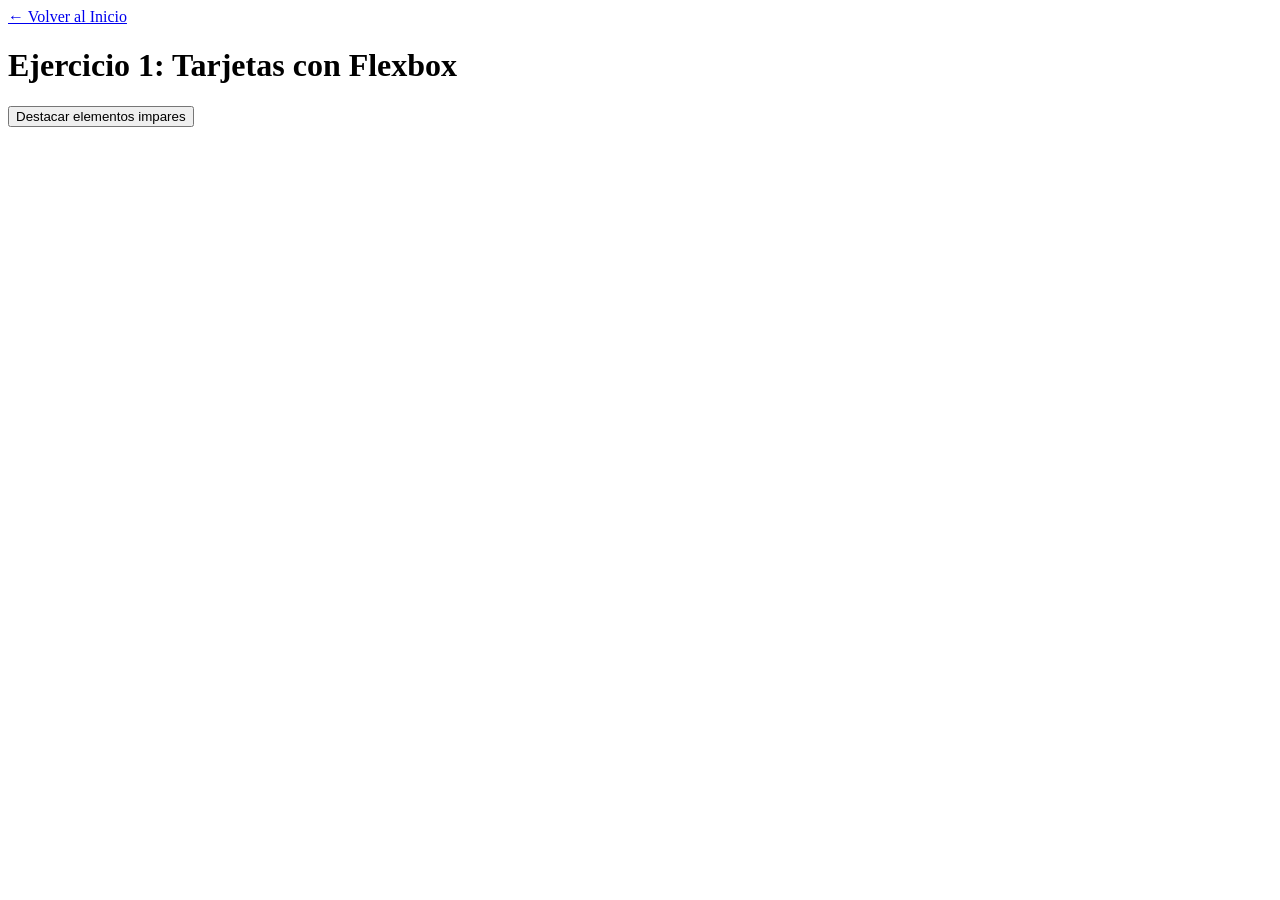
==== flexbox.html @ 3cab7205 "realizo el flexbox.html" ====
<!DOCTYPE html>
<html lang="es">
<head>
    <meta charset="UTF-8">
    <meta name="viewport" content="width=device-width, initial-scale=1.0">
    <title>Ejercicio 1 - Flexbox</title>
    <link rel="stylesheet" href="estilos.css">
</head>
<body>
    <a class="volver" href="index.html">← Volver al Inicio</a>
    <h1>Ejercicio 1: Tarjetas con Flexbox</h1>
    
    <button id="btnInteraccion">Destacar elementos impares</button>

    <div id="contenedorTarjetas" class="contenedor-flex"></div>

    <script src="flexbox.js"></script>
</body>
</html>
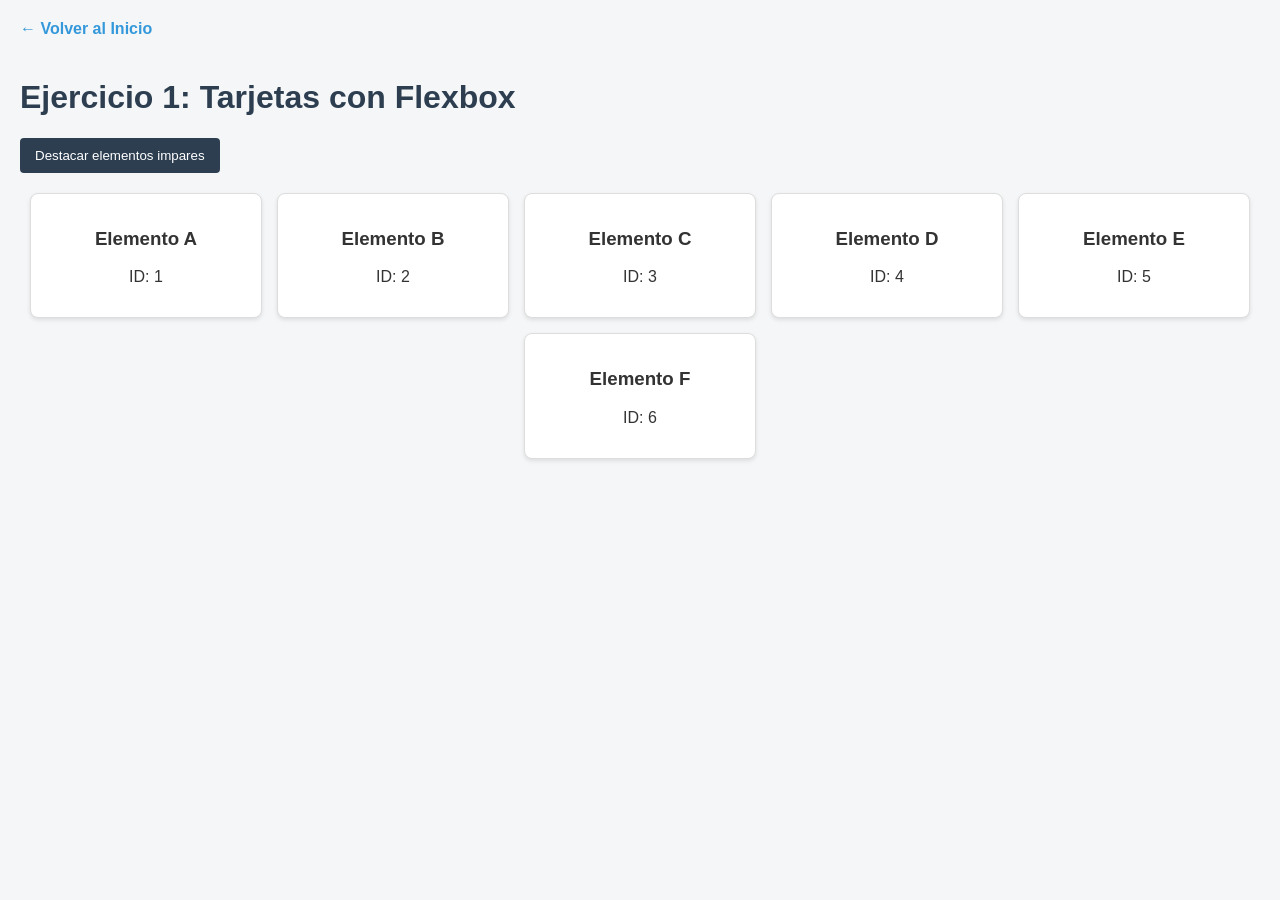
==== commit 90027d35: "corrijo el nombe de estilos a styles.css" ====
--- a/flexbox.html
+++ b/flexbox.html
@@ -16,4 +16,4 @@
 
     <script src="flexbox.js"></script>
 </body>
-</html>
+</html>
--- a/estilos.css
+++ b/estilos.css
@@ -0,0 +1,117 @@
+body {
+    font-family: Arial, sans-serif;
+    margin: 20px;
+    background-color: #f4f6f7;
+    color: #333;
+}
+
+.volver {
+    display: inline-block;
+    margin-bottom: 20px;
+    color: #3498db;
+    text-decoration: none;
+    font-weight: bold;
+}
+
+.volver:hover {
+    text-decoration: underline;
+}
+
+h1 {
+    color: #2c3e50;
+}
+
+button {
+    padding: 10px 15px;
+    background: #2c3e50;
+    color: white;
+    border: none;
+    border-radius: 4px;
+    cursor: pointer;
+}
+
+button:hover {
+    background: #34495e;
+}
+
+/* === Estilos del Ejercicio 1 (Flexbox) === */
+.contenedor-flex {
+    display: flex;
+    flex-wrap: wrap; /* Envoltura solicitada */
+    gap: 15px;
+    justify-content: center; /* Distribución */
+    margin-top: 20px;
+}
+
+.tarjeta {
+    background: white;
+    border: 1px solid #ddd;
+    border-radius: 8px;
+    padding: 15px;
+    width: 200px;
+    text-align: center;
+    box-shadow: 0 2px 4px rgba(0,0,0,0.1);
+}
+
+.destacado {
+    border: 2px solid #e74c3c;
+    background-color: #fdf2e9;
+}
+
+/* === Estilos del Ejercicio 2 y 3 (Formulario y Tabla) === */
+form {
+    margin-bottom: 20px;
+    max-width: 300px;
+    display: flex;
+    flex-direction: column;
+    gap: 10px;
+}
+
+input {
+    padding: 8px;
+    border: 1px solid #ccc;
+    border-radius: 4px;
+}
+
+table {
+    width: 100%;
+    border-collapse: collapse;
+    margin-top: 20px;
+    background: white;
+}
+
+th, td {
+    border: 1px solid #ddd;
+    padding: 10px;
+    text-align: left;
+}
+
+th {
+    background-color: #2c3e50;
+    color: white;
+}
+
+.btn-borrar {
+    background: #e74c3c;
+    color: white;
+    border: none;
+    padding: 5px 10px;
+    cursor: pointer;
+    border-radius: 3px;
+}
+
+.btn-borrar:hover {
+    background: #c0392b;
+}
+
+.btn-agregar {
+    padding: 8px;
+    background: #2ecc71;
+    border: none;
+    color: white;
+    cursor: pointer;
+}
+
+.btn-agregar:hover {
+    background: #27ae60;
+}
